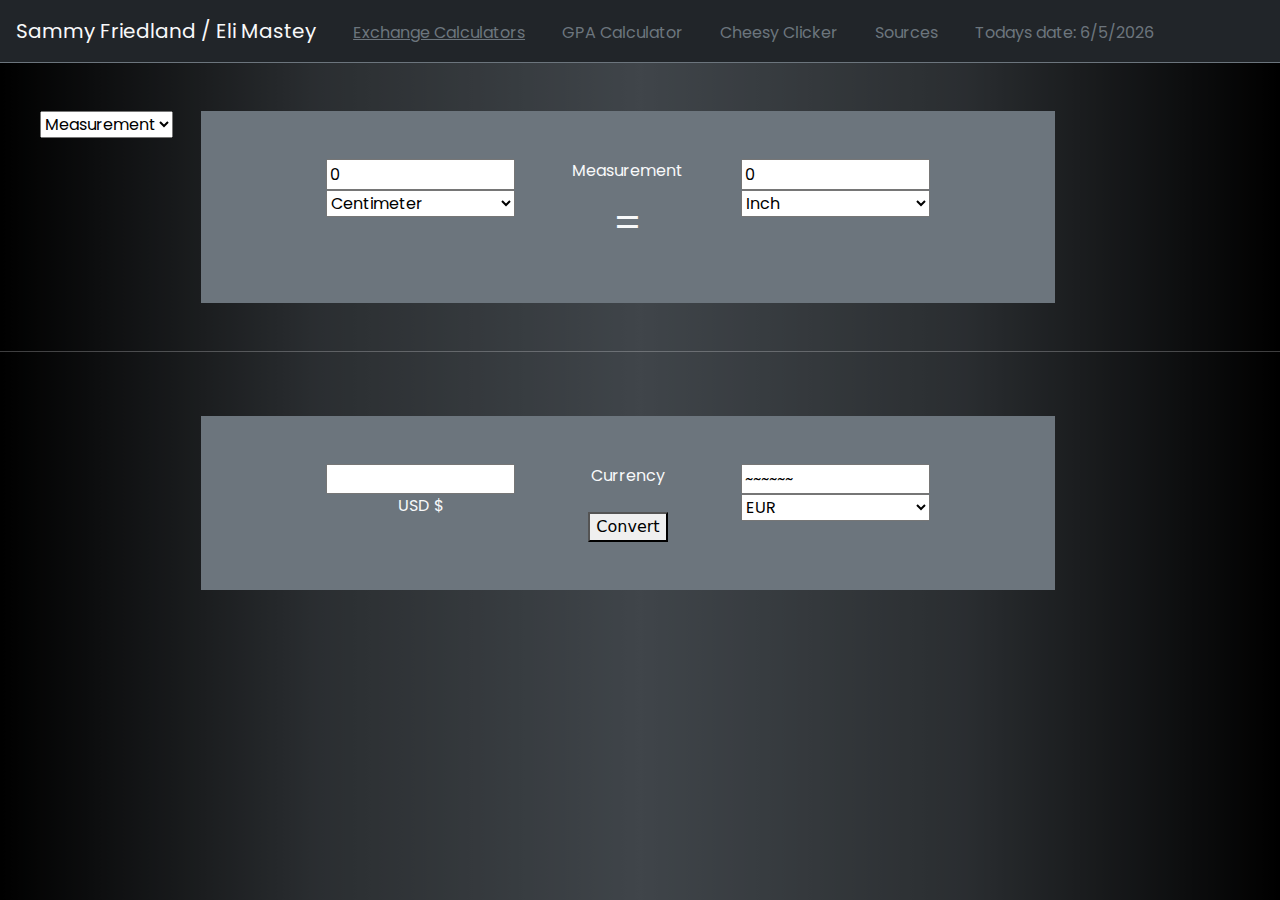
==== conversions.html @ de1853a1 "Synced site framework and conversion webpage" ====
<!DOCTYPE html>
<html lang="en">
  <head>
      <meta charset="UTF-8">
      <meta name="viewport" content="width=device-width, initial-scale=1.0">
      <title>Conversion Calculators</title>
      <link href="globalCss.css" rel="stylesheet">
      <link href="https://cdn.jsdelivr.net/npm/bootstrap@5.3.3/dist/css/bootstrap.min.css" rel="stylesheet" integrity="sha384-QWTKZyjpPEjISv5WaRU9OFeRpok6YctnYmDr5pNlyT2bRjXh0JMhjY6hW+ALEwIH" crossorigin="anonymous">
  </head>
  <body onload="pageLoaded()" class="bg-secondary text-light">
    <nav class="navbar navbar-inverse bg-dark border-bottom border-secondary">
      <div class="navbar-collapse my-2">
        <a class="navbar-brand nav-link mx-3 text-light d-inline" href="index.html">Sammy Friedland / Eli Mastey</a>
        <a class="navbar-item nav-link mx-3 text-secondary d-inline" href="#" style="text-decoration: underline;">Exchange Calculators</a>
        <a class="navbar-item nav-link mx-3 text-secondary d-inline" href="gpaCalculator.html">GPA Calculator</a>
        <a class="navbar-item nav-link mx-3 text-secondary d-inline" href="cheesyClicker.html">Cheesy Clicker</a>
        <a class="navbar-item nav-link mx-3 text-secondary d-inline" href="sources.html">Sources</a>
        <p id="date" class="navbar-item mx-3 text-secondary d-inline">~~~~~date~~~~~</p>
      </div>
    </nav>
    <!--End of navbar-->
    <div class="container-fluid">
      <div class="row my-5 text-center" id="measurementBox">
        <div class="col-2">
          <div class="m-auto">
            <form action="#">
              <select onchange="changeConverter(this.value)">
                <option value="0" selected="true">Measurement</option>
                <option value="1">Volume</option>
                <option value="2">Mass</option>
                <option value="3">Area</option>
              </select>
            </form>
          </div>
        </div>
        <div class="col-8 row bg-secondary py-5">
          <div class="col-1"></div>
          <div class="col-4">
            <div class="w-75 mx-auto">
              <form action="#">
                <input type="number" id="initialMeasurementAmount" class="d-block w-100 h-25" onchange="convertMeasurements()" value="0">
                <select id="oldMeasurement" class="d-block w-100 h-25" onchange="convertMeasurements()">
                  <option value="millimeter">Millimeter</option>
                  <option value="centimeter" selected="true">Centimeter</option>
                  <option value="meter">Meter</option>
                  <option value="kilometer">Kilometer</option>
                  <option value="inch">Inch</option>
                  <option value="foot">Foot</option>
                  <option value="yard">Yard</option>
                  <option value="mile">Mile</option>
                </select>
              </form>
            </div>
          </div>
          <div class="col-2 text-center">
            <p>Measurement</hp>
            <h1>=</h1>
          </div>
          <div class="col-4">
            <div class="w-75 mx-auto">
              <form action="#">
                <input type="text" readonly="true" id="outputMeasurementAmount" class="d-block w-100 h-25" value="0">
                <select id="selectedMeasurement" class="d-block w-100 h-25" onchange="convertMeasurements()">
                  <option value="millimeter">Millimeter</option>
                  <option value="centimeter">Centimeter</option>
                  <option value="meter">Meter</option>
                  <option value="kilometer">Kilometer</option>
                  <option value="inch" selected="true">Inch</option>
                  <option value="foot">Foot</option>
                  <option value="yard">Yard</option>
                  <option value="mile">Mile</option>
                </select>
              </form>
            </div>
          </div>
          <div class="col-1"></div>
        </div>
        <div class="col-2"></div>
      </div>
      <!--End of measurement conversion-->
      <div class="row my-5 text-center d-none" id="volumeBox">
        <div class="col-2">
          <div class="m-auto">
            <form action="#">
              <select onchange="changeConverter(this.value)">
                <option value="0">Measurement</option>
                <option value="1" selected="true">Volume</option>
                <option value="2">Mass</option>
                <option value="3">Area</option>
              </select>
            </form>
          </div>
        </div>
        <div class="col-8 row bg-secondary py-5">
          <div class="col-1"></div>
          <div class="col-4">
            <div class="w-75 mx-auto">
              <form action="#">
                <input type="number" id="initialVolumeAmount" class="d-block w-100 h-25" onchange="convertVolumes()" value="0">
                <select id="oldVolume" class="d-block w-100 h-25" onchange="convertVolumes()">
                  <option value="usLiquidGallon">US Liquid Gallon</option>
                  <option value="usLiquidQuart">US Liquid Quart</option>
                  <option value="usLiquidPint">US Liquid Pint</option>
                  <option value="usLegalCup">US Legal Cup</option>
                  <option value="usFluidOunce">US Fluid Ounce</option>
                  <option value="usTablespoon">US Tablespoon</option>
                  <option value="usTeaspoon">US Teaspoon</option>
                  <option value="liter" selected="true">Liter</option>
                  <option value="milliliter">Milliliter</option>
                  <option value="imperialGallon">Imperial Gallon</option>
                  <option value="imperialQuart">Imperial Quart</option>
                  <option value="imperialPint">Imperial Pint</option>
                  <option value="imperialCup">Imperial Cup</option>
                  <option value="imperialFluidOunce">Imperial Fluid Ounce</option>
                  <option value="imperialTablespoon">Imperial Tablespoon</option>
                  <option value="imperialTeaspoon">Imperial Teaspoon</option>
                  <option value="cubicFoot">Cubic Foot</option>
                  <option value="cubicInch">Cubic Inch</option>
                </select>
              </form>
            </div>
          </div>
          <div class="col-2 text-center">
            <p>Volume</hp>
            <h1>=</h1>
          </div>
          <div class="col-4">
            <div class="w-75 mx-auto">
              <form action="#">
                <input type="text" readonly="true" id="outputVolumeAmount" class="d-block w-100 h-25" value="0">
                <select id="selectedVolume" class="d-block w-100 h-25" onchange="convertVolumes()">
                  <option value="usLiquidGallon" selected="true">US Liquid Gallon</option>
                  <option value="usLiquidQuart">US Liquid Quart</option>
                  <option value="usLiquidPint">US Liquid Pint</option>
                  <option value="usLegalCup">US Legal Cup</option>
                  <option value="usFluidOunce">US Fluid Ounce</option>
                  <option value="usTablespoon">US Tablespoon</option>
                  <option value="usTeaspoon">US Teaspoon</option>
                  <option value="liter">Liter</option>
                  <option value="milliliter">Milliliter</option>
                  <option value="imperialGallon">Imperial Gallon</option>
                  <option value="imperialQuart">Imperial Quart</option>
                  <option value="imperialPint">Imperial Pint</option>
                  <option value="imperialCup">Imperial Cup</option>
                  <option value="imperialFluidOunce">Imperial Fluid Ounce</option>
                  <option value="imperialTablespoon">Imperial Tablespoon</option>
                  <option value="imperialTeaspoon">Imperial Teaspoon</option>
                  <option value="cubicFoot">Cubic Foot</option>
                  <option value="cubicInch">Cubic Inch</option>
                </select>
              </form>
            </div>
          </div>
          <div class="col-1"></div>
        </div>
        <div class="col-2"></div>
      </div>
      <!--End of volume conversion-->
      <div class="row my-5 text-center d-none" id="massBox">
        <div class="col-2">
          <div class="m-auto">
            <form action="#">
              <select onchange="changeConverter(this.value)">
                <option value="0">Measurement</option>
                <option value="1">Volume</option>
                <option value="2" selected="true">Mass</option>
                <option value="3">Area</option>
              </select>
            </form>
          </div>
        </div>
        <div class="col-8 row bg-secondary py-5">
          <div class="col-1"></div>
          <div class="col-4">
            <div class="w-75 mx-auto">
              <form action="#">
                <input type="number" id="initialMassAmount" class="d-block w-100 h-25" onchange="convertMasses()" value="0">
                <select id="oldMass" class="d-block w-100 h-25" onchange="convertMasses()">
                  <option value="metricTon">Metric Ton</option>
                  <option value="kilogram" selected="true">Kilogram</option>
                  <option value="gram">Gram</option>
                  <option value="milligram">Milligram</option>
                  <option value="microgram">Microgram</option>
                  <option value="imperialTon">Imperial Ton</option>
                  <option value="usTon">US Ton</option>
                  <option value="stone">Stone</option>
                  <option value="pound">Pound</option>
                  <option value="ounce">Ounce</option>
                </select>
              </form>
            </div>
          </div>
          <div class="col-2 text-center">
            <p>Mass</hp>
            <h1>=</h1>
          </div>
          <div class="col-4">
            <div class="w-75 mx-auto">
              <form action="#">
                <input type="text" readonly="true" id="outputMassAmount" class="d-block w-100 h-25" value="0">
                <select id="selectedMass" class="d-block w-100 h-25" onchange="convertMasses()">
                  <option value="metricTon">Metric Ton</option>
                  <option value="kilogram">Kilogram</option>
                  <option value="gram">Gram</option>
                  <option value="milligram">Milligram</option>
                  <option value="microgram">Microgram</option>
                  <option value="imperialTon">Imperial Ton</option>
                  <option value="usTon">US Ton</option>
                  <option value="stone">Stone</option>
                  <option value="pound" selected="true">Pound</option>
                  <option value="ounce">Ounce</option>
                </select>
              </form>
            </div>
          </div>
          <div class="col-1"></div>
        </div>
        <div class="col-2"></div>
      </div>
      <!--End of mass conversion-->
      <div class="row my-5 text-center d-none" id="areaBox">
        <div class="col-2">
          <div class="m-auto">
            <button onclick="changeConverter(0)" class="w-75">Measurement</button>
            <button onclick="changeConverter(1)" class="w-75">Volume</button>
            <button onclick="changeConverter(2)" class="w-75">Mass</button>
            <button onclick="changeConverter(3)" class="w-75" style="text-decoration: underline;">Area</button>
          </div>
        </div>
        <div class="col-8 row bg-secondary py-5">
          <div class="col-1"></div>
          <div class="col-4">
            <div class="w-75 mx-auto">
              <form action="#">
                <input type="number" id="initialAreaAmount" class="d-block w-100 h-25" onchange="convertAreas()" value="0">
                <select id="oldArea" class="d-block w-100 h-25" onchange="convertAreas()">
                  <option value="squareKilometer">Square Kilometer</option>
                  <option value="squareMeter" selected="true">Square Meter</option>
                  <option value="squareMile">Square Mile</option>
                  <option value="squareYard">Square Yard</option>
                  <option value="squareFoot">Square Foot</option>
                  <option value="squareInch">Square Inch</option>
                  <option value="hectare">Hectare</option>
                  <option value="acre">Acre</option>
                </select>
              </form>
            </div>
          </div>
          <div class="col-2 text-center">
            <p>Area</hp>
            <h1>=</h1>
          </div>
          <div class="col-4">
            <div class="w-75 mx-auto">
              <form action="#">
                <input type="text" readonly="true" id="outputAreaAmount" class="d-block w-100 h-25" value="0">
                <select id="selectedArea" class="d-block w-100 h-25" onchange="convertAreas()">
                  <option value="squareKilometer">Square Kilometer</option>
                  <option value="squareMeter">Square Meter</option>
                  <option value="squareMile">Square Mile</option>
                  <option value="squareYard">Square Yard</option>
                  <option value="squareFoot" selected="true">Square Foot</option>
                  <option value="squareInch">Square Inch</option>
                  <option value="hectare">Hectare</option>
                  <option value="acre">Acre</option>
                </select>
              </form>
            </div>
          </div>
          <div class="col-1"></div>
        </div>
        <div class="col-2"></div>
      </div>
      <!--End of area conversion-->
      <div class="row my-3">
        <hr>
      </div>
      <!--Seperation header-->
      <div class="row my-5 text-center" id="currencyBox">
        <div class="col-2"></div>
        <div class="col-8 row bg-secondary py-5">
          <div class="col-1"></div>
          <div class="col-4">
            <div class="w-75 mx-auto">
              <form action="#">
                <input type="number" id="initialCurrencyAmount" class="w-100">
                <p class="d-inline">USD $</p>
              </form>
            </div>
          </div>
          <div class="col-2 text-center">
            <p>Currency</p>
            <button onclick="convertCurrency()" class="mt-2">Convert</button>
          </div>
          <div class="col-4">
            <div class="w-75 mx-auto">
              <form action="#">
                <input type="text" readonly="true" id="outputCurrencyAmount" class="w-100" value="~~~~~~">
                <select id="selectedCurrency" class="d-inline w-100">
                  <option value="EUR">EUR</option>
                  <option value="MXN">MXN</option>
                  <option value="JPY">JPY</option>
                  <option value="CAD">CAD</option>
                </select>
              </form>
            </div>
          </div>
          <div class="col-1"></div>
        </div>
        <div class="col-2"></div>
      </div>
      <!--End of currency conversion-->
    </div>
    <script src="conversions.js"></script>
    <script src="globalJs.js"></script>
  </body>
</html>
---- globalCss.css ----
@font-face { font-family: Poppins; src: url('POPPINS.TTF'); } 
body {
    background-image: linear-gradient(to right, black, rgb(100, 100, 100), rgb(150, 150, 150), rgb(100, 100, 100), black); 
    background-position: center; 
    background-blend-mode: multiply;
}
h1, h2, h3, p, a, button, li, form {
    font-family: "Poppins";
}
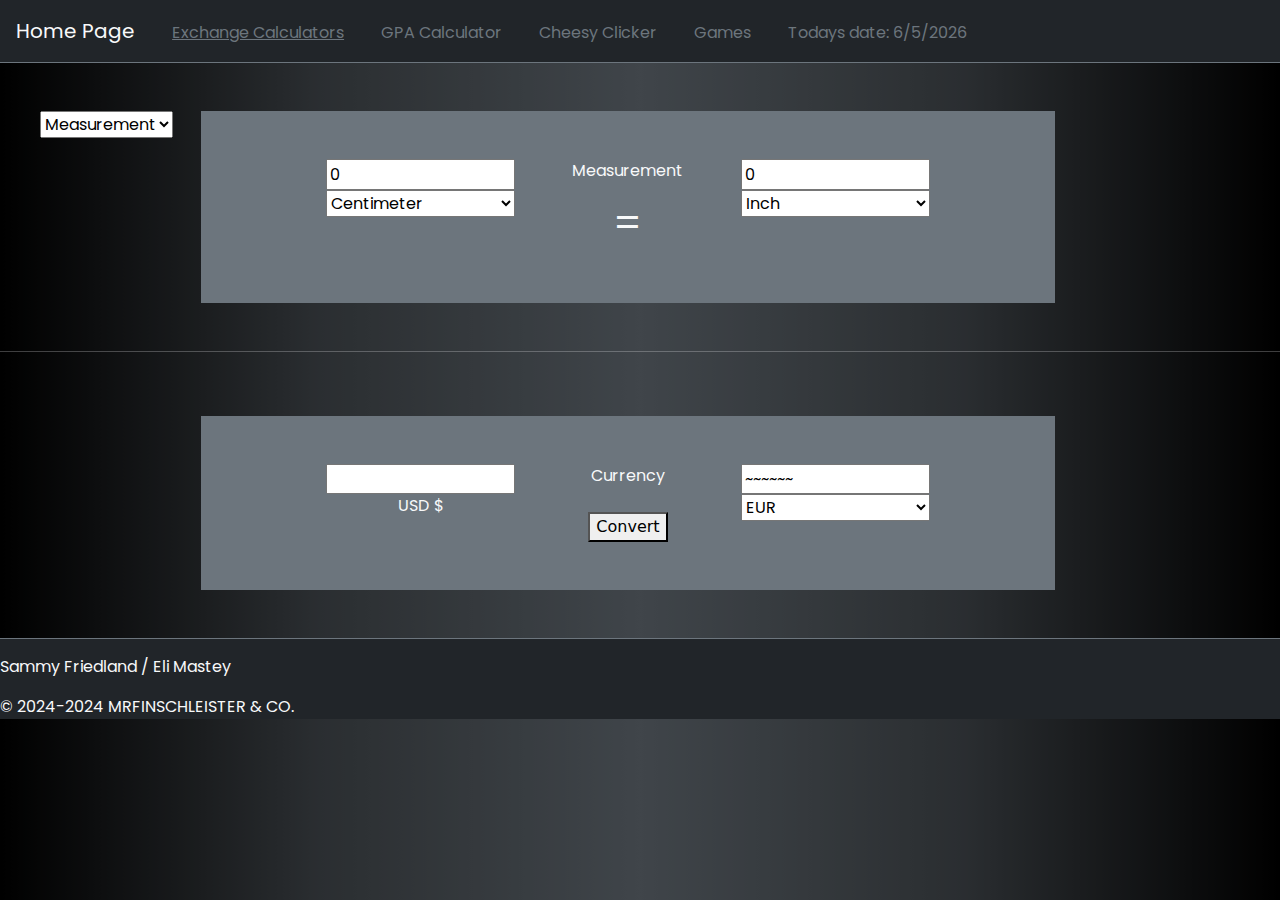
==== commit 02a4b3ae: "Full File Sync" ====
--- a/conversions.html
+++ b/conversions.html
@@ -10,11 +10,11 @@
   <body onload="pageLoaded()" class="bg-secondary text-light">
     <nav class="navbar navbar-inverse bg-dark border-bottom border-secondary">
       <div class="navbar-collapse my-2">
-        <a class="navbar-brand nav-link mx-3 text-light d-inline" href="index.html">Sammy Friedland / Eli Mastey</a>
+        <a class="navbar-brand nav-link mx-3 text-light d-inline" href="index.html">Home Page</a>
         <a class="navbar-item nav-link mx-3 text-secondary d-inline" href="#" style="text-decoration: underline;">Exchange Calculators</a>
         <a class="navbar-item nav-link mx-3 text-secondary d-inline" href="gpaCalculator.html">GPA Calculator</a>
         <a class="navbar-item nav-link mx-3 text-secondary d-inline" href="cheesyClicker.html">Cheesy Clicker</a>
-        <a class="navbar-item nav-link mx-3 text-secondary d-inline" href="sources.html">Sources</a>
+        <a class="navbar-item nav-link mx-3 text-secondary d-inline" href="games.html">Games</a>
         <p id="date" class="navbar-item mx-3 text-secondary d-inline">~~~~~date~~~~~</p>
       </div>
     </nav>
@@ -221,10 +221,14 @@
       <div class="row my-5 text-center d-none" id="areaBox">
         <div class="col-2">
           <div class="m-auto">
-            <button onclick="changeConverter(0)" class="w-75">Measurement</button>
-            <button onclick="changeConverter(1)" class="w-75">Volume</button>
-            <button onclick="changeConverter(2)" class="w-75">Mass</button>
-            <button onclick="changeConverter(3)" class="w-75" style="text-decoration: underline;">Area</button>
+            <form action="#">
+              <select onchange="changeConverter(this.value)">
+                <option value="0">Measurement</option>
+                <option value="1">Volume</option>
+                <option value="2">Mass</option>
+                <option value="3" selected="true">Area</option>
+              </select>
+            </form>
           </div>
         </div>
         <div class="col-8 row bg-secondary py-5">
@@ -311,6 +315,10 @@
       </div>
       <!--End of currency conversion-->
     </div>
+    <footer class="footer footer-inverse bg-dark border-top border-secondary w-100">
+      <p class="my-3">Sammy Friedland / Eli Mastey</p>
+      <p class="my-3">&#169 2024-2024 MRFINSCHLEISTER & CO.</p>
+    </footer>
     <script src="conversions.js"></script>
     <script src="globalJs.js"></script>
   </body>
--- a/globalCss.css
+++ b/globalCss.css
@@ -3,7 +3,18 @@
     background-image: linear-gradient(to right, black, rgb(100, 100, 100), rgb(150, 150, 150), rgb(100, 100, 100), black); 
     background-position: center; 
     background-blend-mode: multiply;
+    padding: none;
+    margin: 0px;
 }
 h1, h2, h3, p, a, button, li, form {
     font-family: "Poppins";
+}
+footer {
+    padding: none;
+    margin: 0px;
+    margin-bottom: -15px;
+}
+div {
+    padding: none;
+    margin: 0px;
 }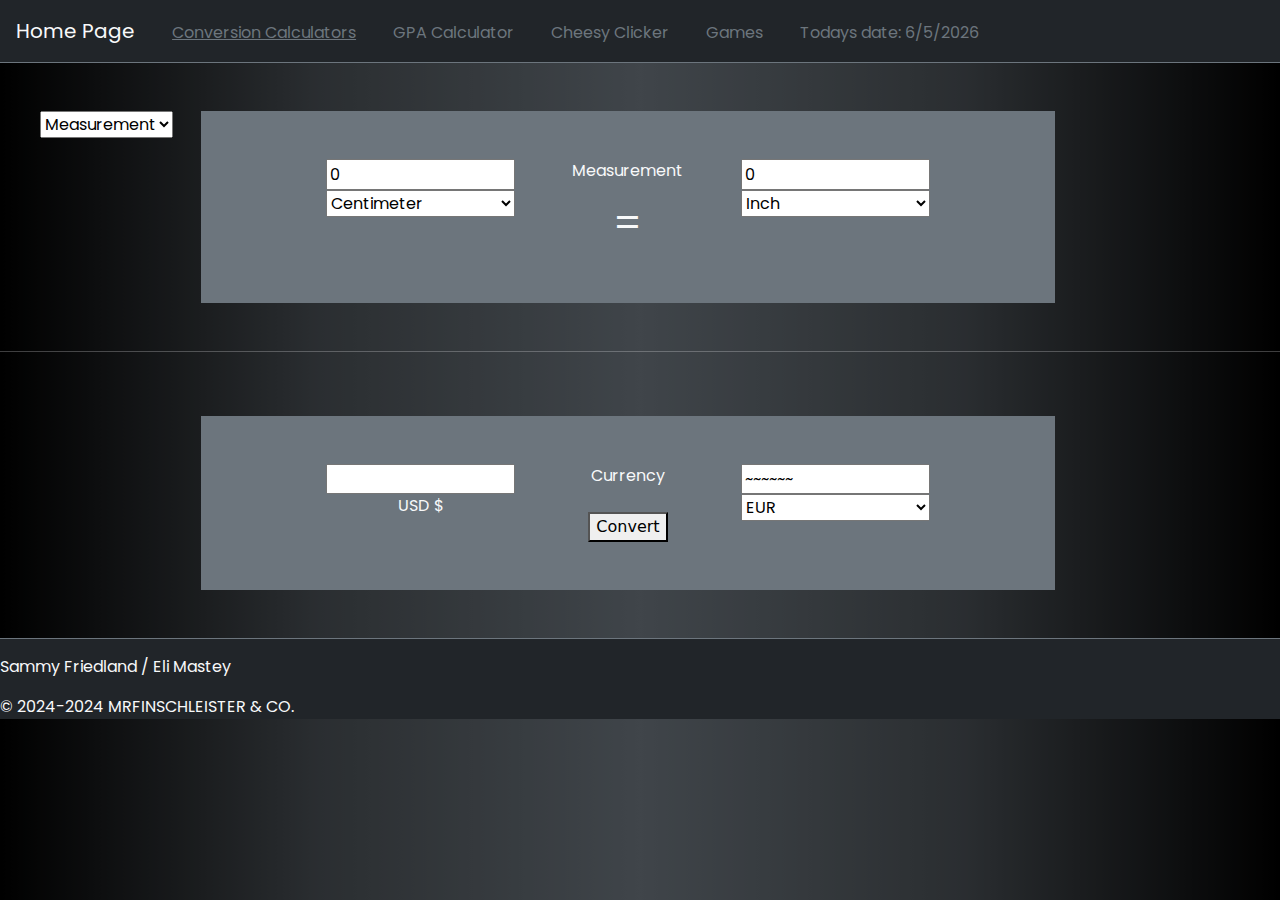
==== commit 22b5b53d: "gpacalc2" ====
--- a/conversions.html
+++ b/conversions.html
@@ -11,7 +11,7 @@
     <nav class="navbar navbar-inverse bg-dark border-bottom border-secondary">
       <div class="navbar-collapse my-2">
         <a class="navbar-brand nav-link mx-3 text-light d-inline" href="index.html">Home Page</a>
-        <a class="navbar-item nav-link mx-3 text-secondary d-inline" href="#" style="text-decoration: underline;">Exchange Calculators</a>
+        <a class="navbar-item nav-link mx-3 text-secondary d-inline" href="#" style="text-decoration: underline;">Conversion Calculators</a>
         <a class="navbar-item nav-link mx-3 text-secondary d-inline" href="gpaCalculator.html">GPA Calculator</a>
         <a class="navbar-item nav-link mx-3 text-secondary d-inline" href="cheesyClicker.html">Cheesy Clicker</a>
         <a class="navbar-item nav-link mx-3 text-secondary d-inline" href="games.html">Games</a>
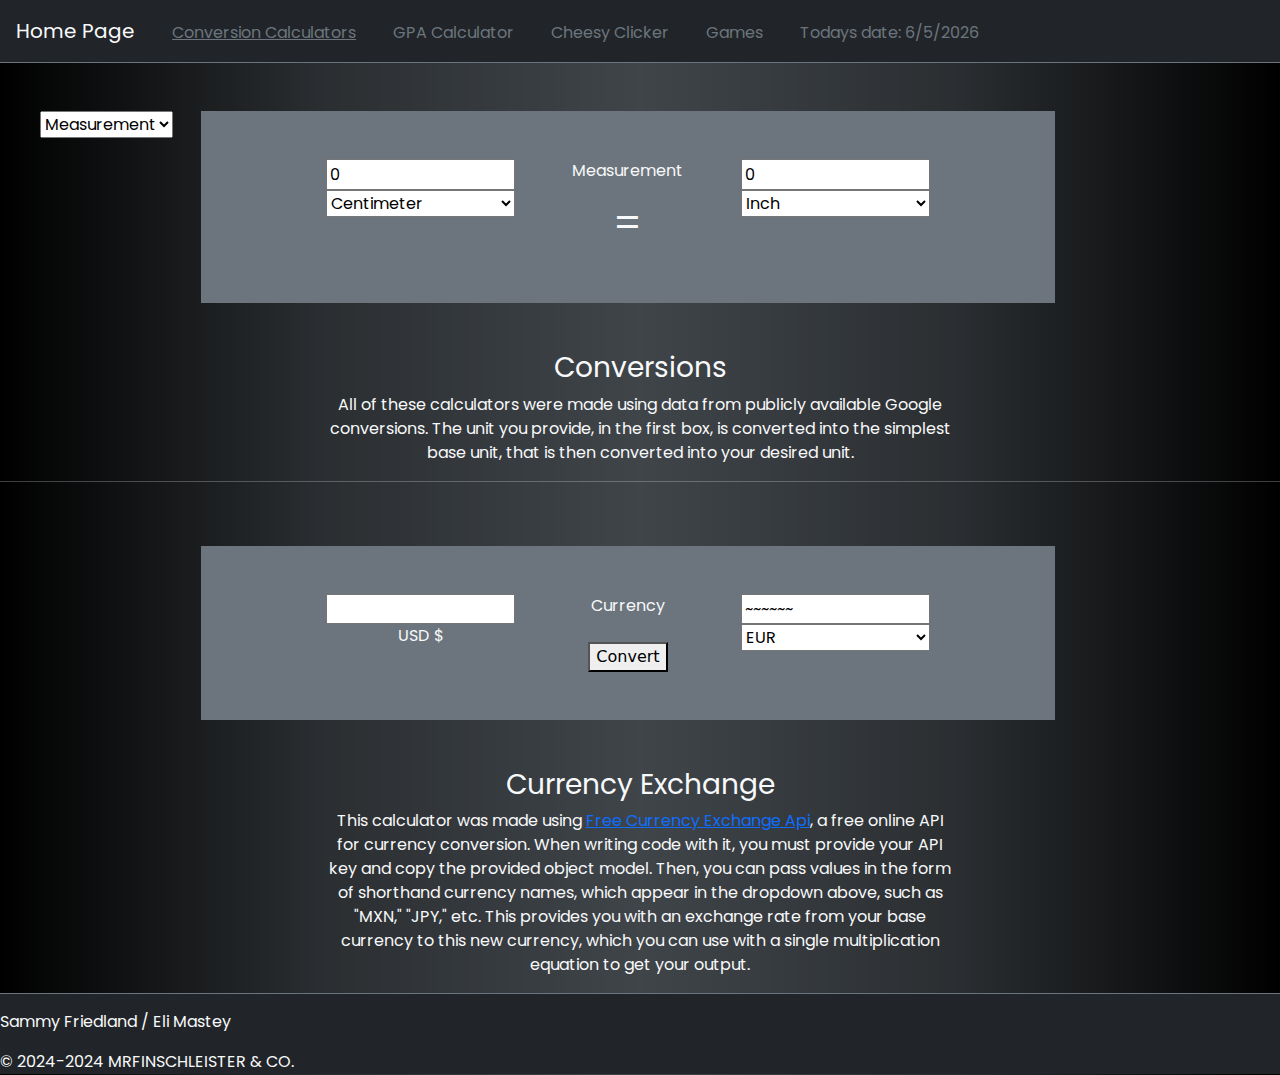
==== commit da91df2d: "Full file sync." ====
--- a/conversions.html
+++ b/conversions.html
@@ -276,6 +276,12 @@
         <div class="col-2"></div>
       </div>
       <!--End of area conversion-->
+      <div class="row my-3 text-center">
+        <div class="col-12">
+          <h3>Conversions</h3>
+          <p class="w-50 m-auto">All of these calculators were made using data from publicly available Google conversions. The unit you provide, in the first box, is converted into the simplest base unit, that is then converted into your desired unit.</p>
+        </div>
+      </div>
       <div class="row my-3">
         <hr>
       </div>
@@ -305,13 +311,20 @@
                   <option value="MXN">MXN</option>
                   <option value="JPY">JPY</option>
                   <option value="CAD">CAD</option>
-                </select>
-              </form>
-            </div>
-          </div>
-          <div class="col-1"></div>
-        </div>
-        <div class="col-2"></div>
+                  <option value="GBP">GBP</option>
+                </select>
+              </form>
+            </div>
+          </div>
+          <div class="col-1"></div>
+        </div>
+        <div class="col-2"></div>
+      </div>
+      <div class="row my-3 text-center">
+        <div class="col-12">
+          <h3>Currency Exchange</h3>
+          <p class="w-50 m-auto">This calculator was made using <a href="https://app.freecurrencyapi.com/">Free Currency Exchange Api</a>, a free online API for currency conversion. When writing code with it, you must provide your API key and copy the provided object model. Then, you can pass values in the form of shorthand currency names, which appear in the dropdown above, such as "MXN," "JPY," etc. This provides you with an exchange rate from your base currency to this new currency, which you can use with a single multiplication equation to get your output.</p>
+        </div>
       </div>
       <!--End of currency conversion-->
     </div>
--- a/globalCss.css
+++ b/globalCss.css
@@ -6,12 +6,13 @@
     padding: none;
     margin: 0px;
 }
-h1, h2, h3, p, a, button, li, form {
+h1, h2, h3, h4, h5, label, p, a, button, li, form {
     font-family: "Poppins";
 }
 footer {
     padding: none;
     margin: 0px;
+    top: 100;
     margin-bottom: -15px;
 }
 div {
